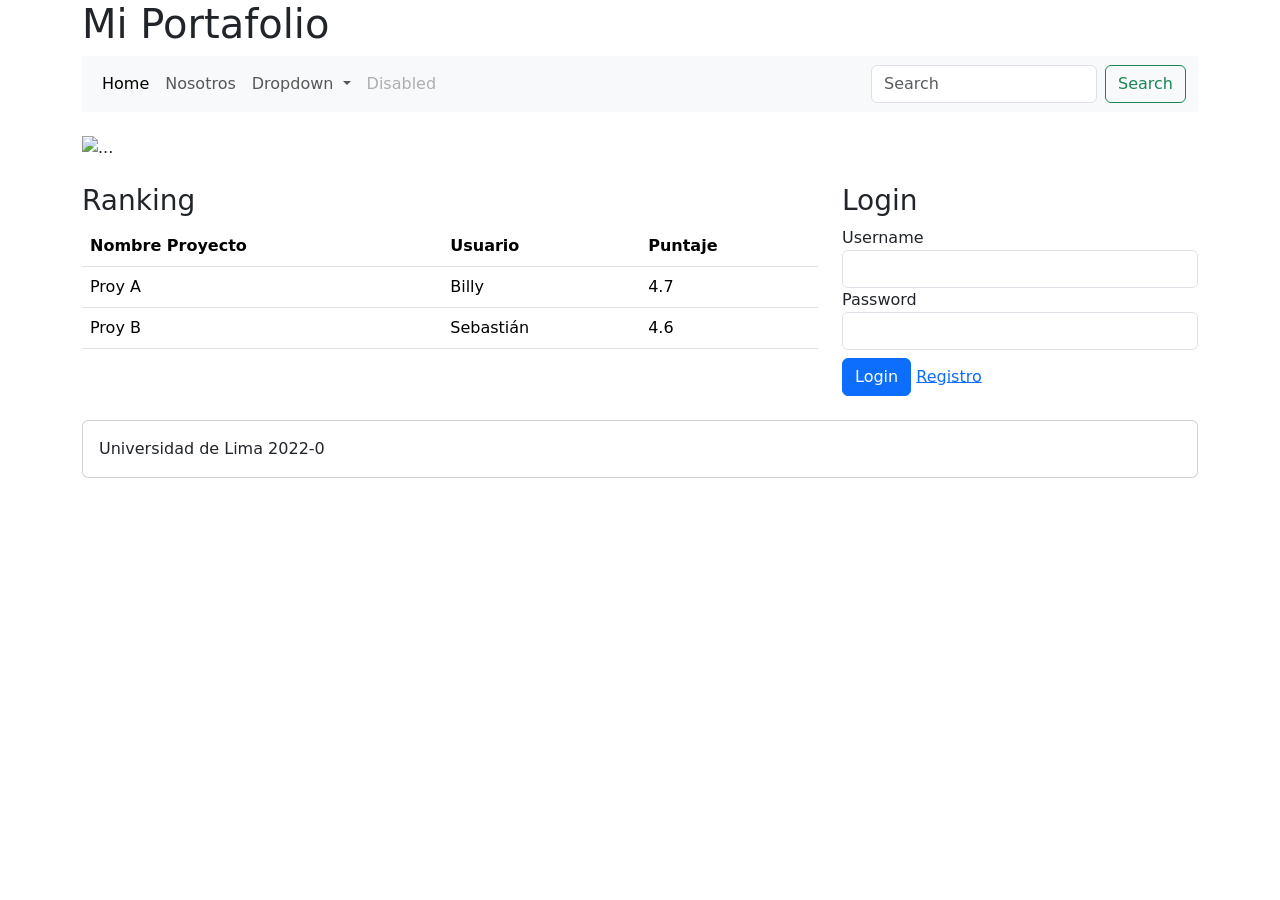
==== Semana-02/Portafolio/index.html @ 6ed9973e "Primer commit" ====
<!DOCTYPE html>
<html lang="en">
<head>
    <meta charset="UTF-8">
    <meta http-equiv="X-UA-Compatible" content="IE=edge">
    <meta name="viewport" content="width=device-width, initial-scale=1.0">
    <title>Portafolio</title>
    
    <!-- Link de referencia para obtener Bootstrap -->
    <link href="https://cdn.jsdelivr.net/npm/bootstrap@5.1.3/dist/css/bootstrap.min.css" rel="stylesheet" integrity="sha384-1BmE4kWBq78iYhFldvKuhfTAU6auU8tT94WrHftjDbrCEXSU1oBoqyl2QvZ6jIW3" crossorigin="anonymous">

    <!-- Si la topografía cambia a un sans-serif entonces Bootstrap está funcionando -->
    <!-- Bootstrap es basicamente un gran conjunto de estilos css. 
        Tambien define varias clases para reutilizar -->

</head>
<body class="container">

    <!-- script que incluye Bootstrap -->
    <script src="https://cdn.jsdelivr.net/npm/bootstrap@5.1.3/dist/js/bootstrap.bundle.min.js" integrity="sha384-ka7Sk0Gln4gmtz2MlQnikT1wXgYsOg+OMhuP+IlRH9sENBO0LRn5q+8nbTov4+1p" crossorigin="anonymous"></script>

    <!-- Header -->
    <div class="header">
        <h1 class="titulo">Mi Portafolio</h1>
        
        <!-- Barra de navegación -->
        <nav class="navbar navbar-expand-lg navbar-light bg-light">
            <!-- Estas etiquetas semanticas funcionan igual que un div. Pero, sirven para anunciar que sirven para ciertas partes -->
            <div class="container-fluid">
                
                <!-- Boton que aparece cuando la pantalla se haga pequeña-->
                <button class="navbar-toggler" type="button" data-bs-toggle="collapse" data-bs-target="#navbarSupportedContent" aria-controls="navbarSupportedContent" aria-expanded="false" aria-label="Toggle navigation">
                    <span class="navbar-toggler-icon"></span>
                </button>

                <div class="collapse navbar-collapse" id="navbarSupportedContent">
                    <ul class="navbar-nav me-auto mb-2 mb-lg-0">
                      <li class="nav-item">
                        <a class="nav-link active" aria-current="page" href="#">Home</a>
                      </li>
                      <li class="nav-item">
                        <a class="nav-link" href="#">Nosotros</a>
                      </li>
                      <li class="nav-item dropdown">
                        <a class="nav-link dropdown-toggle" href="#" id="navbarDropdown" role="button" data-bs-toggle="dropdown" aria-expanded="false">
                          Dropdown
                        </a>
                        <ul class="dropdown-menu" aria-labelledby="navbarDropdown">
                          <li><a class="dropdown-item" href="#">Action</a></li>
                          <li><a class="dropdown-item" href="#">Another action</a></li>
                          <li><hr class="dropdown-divider"></li>
                          <li><a class="dropdown-item" href="#">Something else here</a></li>
                        </ul>
                      </li>
                      <li class="nav-item">
                        <a class="nav-link disabled">Disabled</a>
                      </li>
                    </ul>
                    <form class="d-flex">
                      <input class="form-control me-2" type="search" placeholder="Search" aria-label="Search">
                      <button class="btn btn-outline-success" type="submit">Search</button>
                    </form>
                  </div>
                </div>
              </nav>

        </nav>

    </div>
    <!-- Main -->
    <div class="main mt-4">
        
        <!-- Banner -->
        <div class="banner">
            <div id="carouselExampleControls" class="carousel slide" data-bs-ride="carousel">
                <div class="carousel-inner">
                    <div class="carousel-item active">
                        <img src="https://estaticos.muyinteresante.es/media/cache/1140x_thumb/uploads/images/gallery/6124cf315cafe8c3101f8bab/perro-slide_0.jpg" class="d-block w-100" alt="...">
                    </div>
                    <div class="carousel-item">
                        <img src="http://c.files.bbci.co.uk/48DD/production/_107435681_perro1.jpg" class="d-block w-100" alt="...">
                    </div>
                    <div class="carousel-item">
                        <img src="https://estaticos.muyinteresante.es/media/cache/1140x_thumb/uploads/images/gallery/59bbb29c5bafe878503c9872/husky-siberiano-bosque.jpg" class="d-block w-100" alt="...">
                    </div>
                </div>

                <button class="carousel-control-prev" type="button" data-bs-target="#carouselExampleControls" data-bs-slide="prev">
                    <span class="carousel-control-prev-icon" aria-hidden="true"></span>
                    <span class="visually-hidden">Previous</span>
                </button>
                <button class="carousel-control-next" type="button" data-bs-target="#carouselExampleControls" data-bs-slide="next">
                    <span class="carousel-control-next-icon" aria-hidden="true"></span>
                    <span class="visually-hidden">Next</span>
                </button>
            </div>

        </div>

    <div class="row mt-4">
        <!-- Ranking de proyectos -->
        <div class="col-8"> <!-- De los 12 espacios del grid de Bootstrap, 8 van para ranking -->
        <div class="ranking">
            <h3>Ranking</h3>
            <table class="table">
                <thead>
                    <tr>
                        <th>Nombre Proyecto</th>
                        <th>Usuario</th>
                        <th>Puntaje</th>
                    </tr>

                </thead>
                <tbody>
                    <tr>
                        <td>Proy A</td>
                        <td>Billy</td>
                        <td>4.7</td>
                    </tr>
                    <tr>
                        <td>Proy B</td>
                        <td>Sebastián</td>
                        <td>4.6</td>
                    </tr>

                </tbody>

            </table>
        </div>
        </div>
        <!-- Formulario de login -->
        <div class="col-md-4"> <!-- md hace que sea responsive cuando se achica -->
        <div class="login">
            
            <h3>Login</h3>
            <form>
            <div>
                <label for="txt_username">Username</label>
                <input type="text" id="txt_username" class="form-control">
                <!-- label: Especificamos el texto de una caja de texto  
                    Para relacionarlos hay que poner un ID
                    Visualmente se ve igual, pero cuando usemos navegadores especiales para personas
                    con discapacidad, van a leer el username 
                -->
            </div>

            <div class="mb-2"> <!-- Usar bootstrap de frente, porque es responsive. -->
                <label for="txt_password">Password</label>
                <input type="password" id="txt_password" class="form-control">

            </div>
            <button class="btn btn-primary" type="button">Login</button>
            <a href="a">Registro</a>
            </form>
        </div>
    </div>
        
    </div>

    <!-- Footer -->
    <div class="card mt-4">
        <div class="card-body">Universidad de Lima 2022-0</div>    
    </div>

</body>
</html>


<!-- Visualmente no hay diferencia entre div y section. La diferencia semántica le da otra diferencia -->

<!-- Cualquier persona pueda usar la página como portafolio -->

<!-- El largo de nuestra pantalla, lo divide en 12 partes. -->
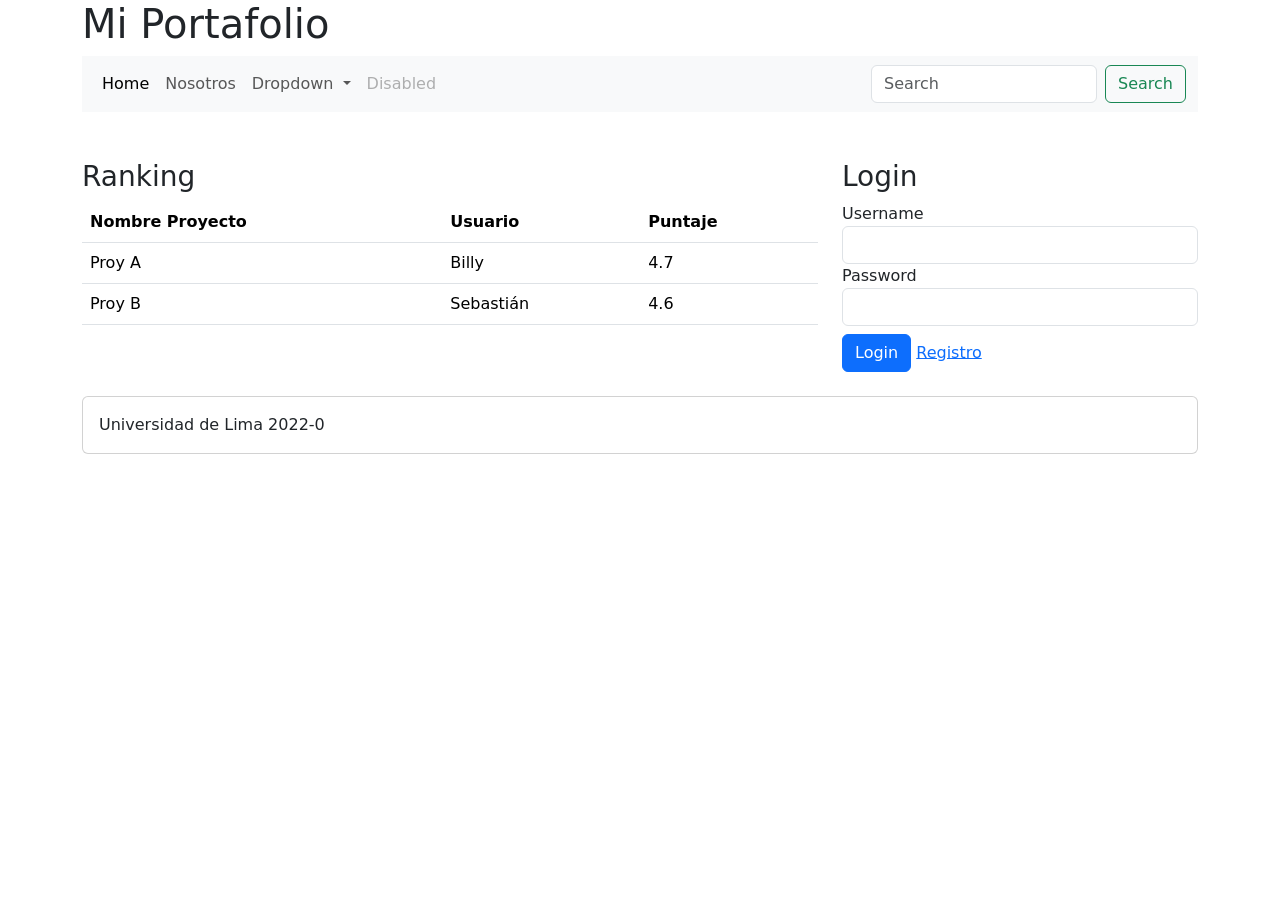
==== commit ae968245: "Semana 03: Clase B" ====
--- a/Semana-02/Portafolio/index.html
+++ b/Semana-02/Portafolio/index.html
@@ -73,7 +73,11 @@
         <!-- Banner -->
         <div class="banner">
             <div id="carouselExampleControls" class="carousel slide" data-bs-ride="carousel">
-                <div class="carousel-inner">
+                <!-- Ya no quiero incluir toda la url y estar constantemente cambiar manualmente las imagenes. Quiero solo cambiar el servidor
+                El servidor web nos entregará la data y nosotros mostranos las imagenes -->
+                <div id="carrusel" class="carousel-inner">
+                    
+                    <!-- 
                     <div class="carousel-item active">
                         <img src="https://estaticos.muyinteresante.es/media/cache/1140x_thumb/uploads/images/gallery/6124cf315cafe8c3101f8bab/perro-slide_0.jpg" class="d-block w-100" alt="...">
                     </div>
@@ -83,6 +87,8 @@
                     <div class="carousel-item">
                         <img src="https://estaticos.muyinteresante.es/media/cache/1140x_thumb/uploads/images/gallery/59bbb29c5bafe878503c9872/husky-siberiano-bosque.jpg" class="d-block w-100" alt="...">
                     </div>
+
+                     -->
                 </div>
 
                 <button class="carousel-control-prev" type="button" data-bs-target="#carouselExampleControls" data-bs-slide="prev">
@@ -161,7 +167,7 @@
     <div class="card mt-4">
         <div class="card-body">Universidad de Lima 2022-0</div>    
     </div>
-
+    <script src="index.js"></script>
 </body>
 </html>
 
